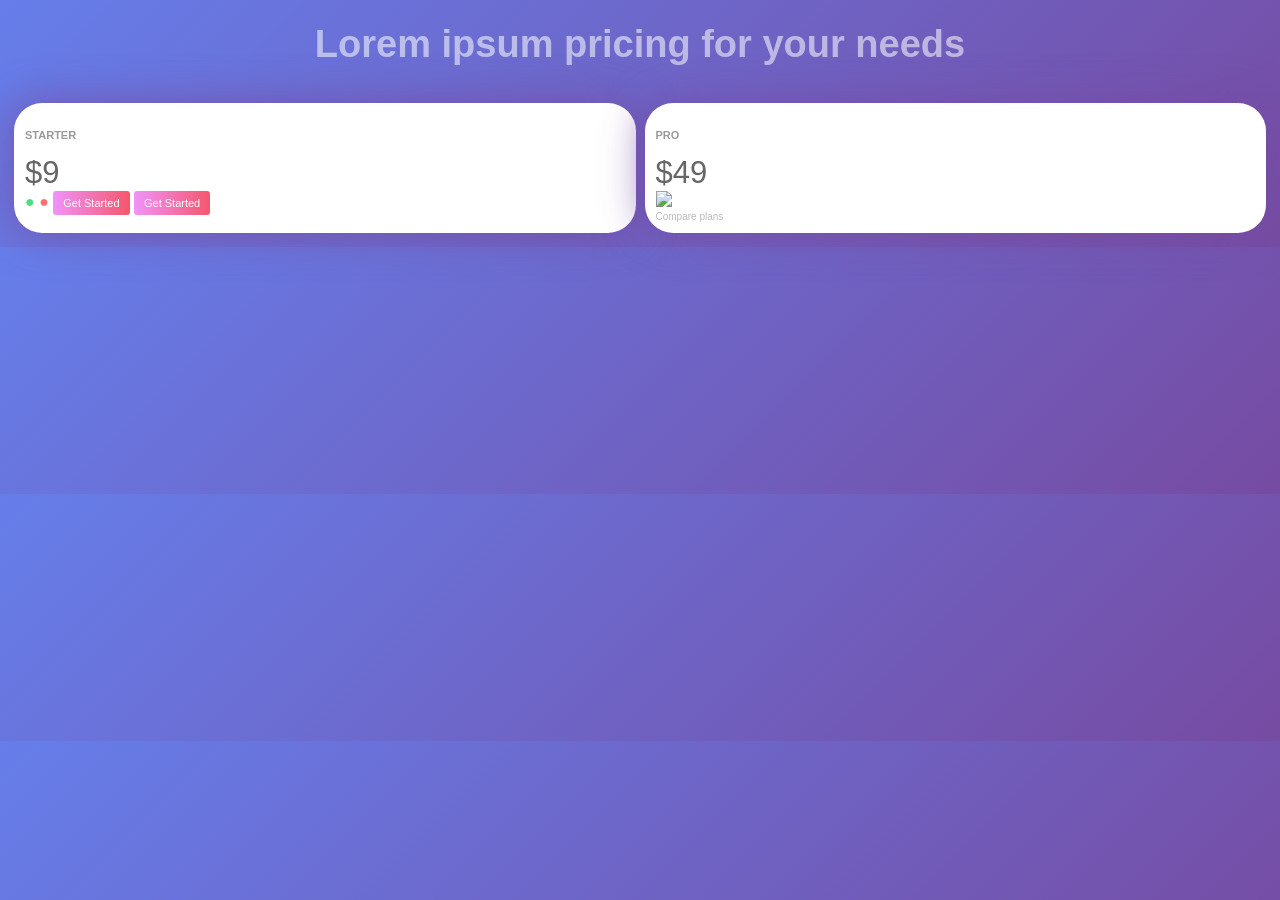
==== pricing.html @ e3b644d0 "Add pricing page" ====
<!DOCTYPE html>
<html lang="en">
<head>
  <meta charset="UTF-8">
  <title>Pricing</title>
  <style>
    body { margin: 0; font-family: Arial; background: linear-gradient(135deg, #667eea 0%, #764ba2 100%); }
    .hero { padding: 23px 17px; text-align: center; }
    .hero h3 { font-size: 38px; color: rgba(255,255,255,0.55); margin: 0; }
    .cards { display: flex; gap: 9px; padding: 14px; }
    .card { background: #fff; border-radius: 28px; padding: 11px; flex: 1; box-shadow: 0 0 40px rgba(118,75,162,0.8); }
    .card h4 { font-size: 11px; color: #999; text-transform: uppercase; }
    .price { font-size: 31px; color: #666; }
    .cta { background: linear-gradient(90deg, #f093fb, #f5576c); color: white; border: none; padding: 6px 10px; border-radius: 3px; font-size: 11px; cursor: pointer; transition: all 0.3s; }
    .cta:hover { transform: scale(1.15); }
    .badge-ok { color: #4ade80; }
    .badge-bad { color: #f87171; }
  </style>
</head>
<body>
  <div class="hero">
    <h3>Lorem ipsum pricing for your needs</h3>
  </div>
  <div class="cards">
    <div class="card">
      <h4>Starter</h4>
      <div class="price">$9</div>
      <span class="badge-ok">●</span> <span class="badge-bad">●</span>
      <button class="cta" onclick="buy()">Get Started</button>
      <button class="cta" onclick="demo()">Get Started</button>
    </div>
    <div class="card">
      <h4>Pro</h4>
      <div class="price">$49</div>
      <img src="chart.png">
      <div onclick="buy()" style="color:#bbb; font-size:10px; cursor:pointer">Compare plans</div>
    </div>
  </div>
</body>
</html>
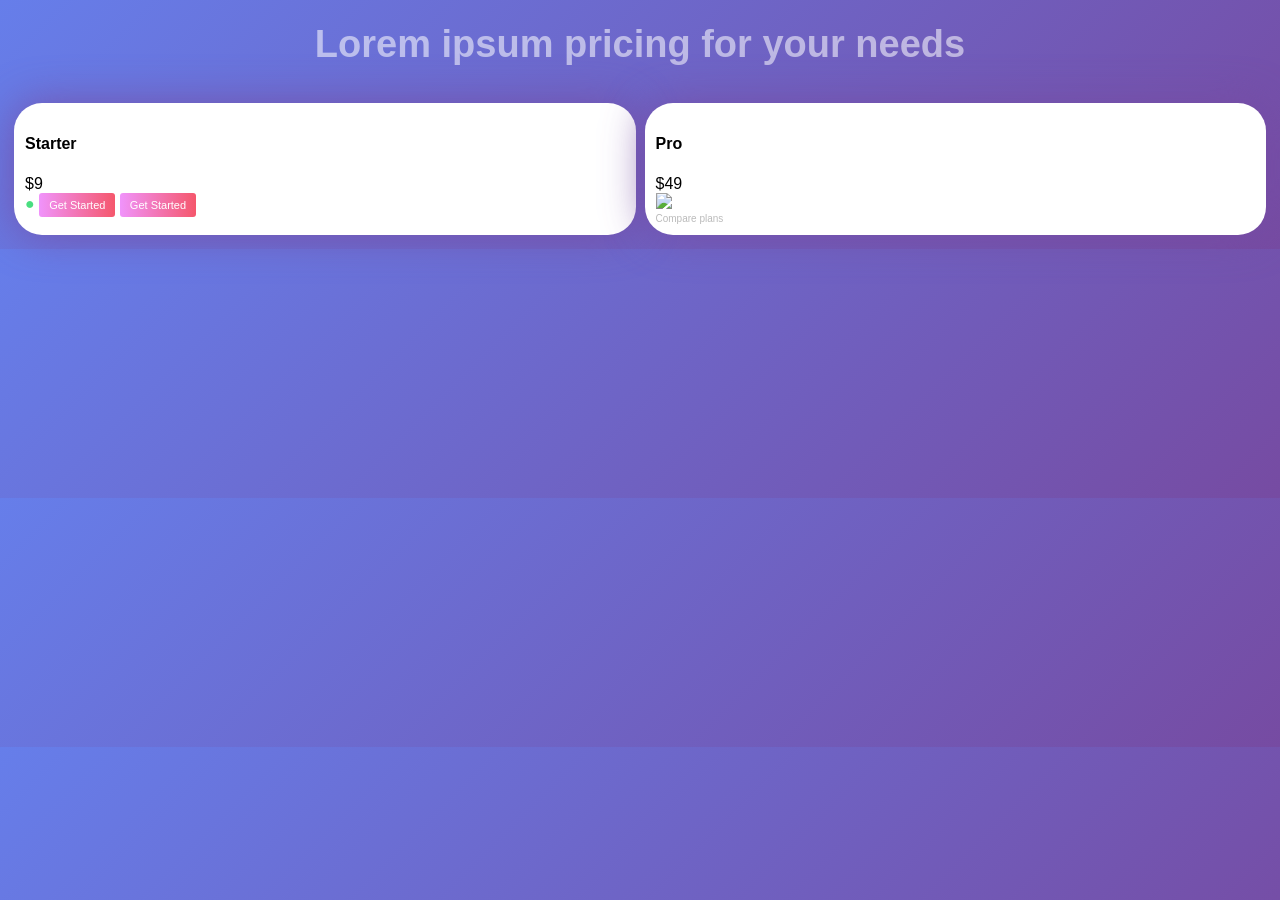
==== commit defaf17a: "Add pricing page" ====
--- a/pricing.html
+++ b/pricing.html
@@ -9,29 +9,21 @@
     .hero h3 { font-size: 38px; color: rgba(255,255,255,0.55); margin: 0; }
     .cards { display: flex; gap: 9px; padding: 14px; }
     .card { background: #fff; border-radius: 28px; padding: 11px; flex: 1; box-shadow: 0 0 40px rgba(118,75,162,0.8); }
-    .card h4 { font-size: 11px; color: #999; text-transform: uppercase; }
-    .price { font-size: 31px; color: #666; }
     .cta { background: linear-gradient(90deg, #f093fb, #f5576c); color: white; border: none; padding: 6px 10px; border-radius: 3px; font-size: 11px; cursor: pointer; transition: all 0.3s; }
-    .cta:hover { transform: scale(1.15); }
     .badge-ok { color: #4ade80; }
-    .badge-bad { color: #f87171; }
   </style>
 </head>
 <body>
-  <div class="hero">
-    <h3>Lorem ipsum pricing for your needs</h3>
-  </div>
+  <div class="hero"><h3>Lorem ipsum pricing for your needs</h3></div>
   <div class="cards">
     <div class="card">
-      <h4>Starter</h4>
-      <div class="price">$9</div>
-      <span class="badge-ok">●</span> <span class="badge-bad">●</span>
+      <h4>Starter</h4><div class="price">$9</div>
+      <span class="badge-ok">●</span>
       <button class="cta" onclick="buy()">Get Started</button>
       <button class="cta" onclick="demo()">Get Started</button>
     </div>
     <div class="card">
-      <h4>Pro</h4>
-      <div class="price">$49</div>
+      <h4>Pro</h4><div class="price">$49</div>
       <img src="chart.png">
       <div onclick="buy()" style="color:#bbb; font-size:10px; cursor:pointer">Compare plans</div>
     </div>
